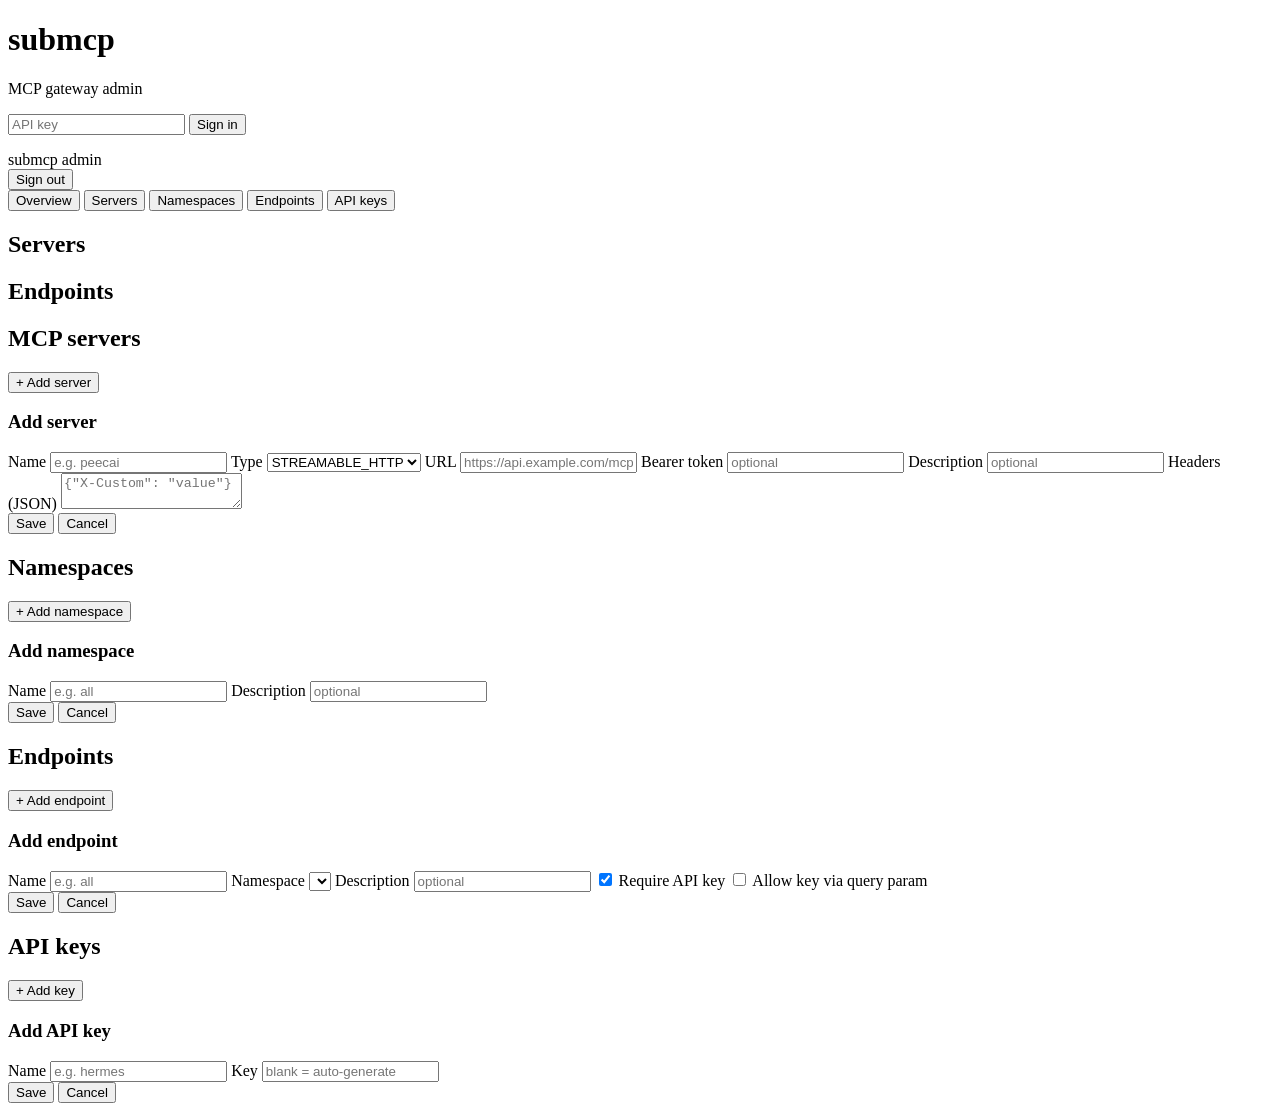
==== internal/ui/static/index.html @ dd07603c "admin UI: embedded SPA + CRUD API; cutover to submcp-prod - internal/ui: embedded admin interface (l" ====
<!DOCTYPE html>
<html lang="en">
<head>
<meta charset="utf-8">
<meta name="viewport" content="width=device-width, initial-scale=1">
<title>submcp admin</title>
<link rel="stylesheet" href="/assets/style.css">
</head>
<body>
<div id="app">
  <div id="login-view" class="hidden">
    <div class="login-card">
      <h1>submcp</h1>
      <p class="muted">MCP gateway admin</p>
      <form id="login-form">
        <input type="password" id="login-key" placeholder="API key" autocomplete="current-password" required>
        <button type="submit">Sign in</button>
        <p id="login-error" class="error hidden"></p>
      </form>
    </div>
  </div>

  <div id="main-view" class="hidden">
    <header>
      <div class="brand">submcp <span class="muted">admin</span></div>
      <div class="header-right">
        <span id="session-name" class="muted"></span>
        <button id="logout-btn" class="ghost">Sign out</button>
      </div>
    </header>

    <nav>
      <button data-tab="overview" class="tab active">Overview</button>
      <button data-tab="servers" class="tab">Servers</button>
      <button data-tab="namespaces" class="tab">Namespaces</button>
      <button data-tab="endpoints" class="tab">Endpoints</button>
      <button data-tab="keys" class="tab">API keys</button>
    </nav>

    <main>
      <section id="tab-overview" class="tab-panel">
        <div class="stat-row" id="stat-row"></div>
        <h2>Servers</h2>
        <div id="overview-servers"></div>
        <h2>Endpoints</h2>
        <div id="overview-endpoints"></div>
      </section>

      <section id="tab-servers" class="tab-panel hidden">
        <div class="toolbar">
          <h2>MCP servers</h2>
          <button id="server-new" class="primary">+ Add server</button>
        </div>
        <div id="servers-list"></div>
        <div id="server-form" class="form-card hidden">
          <h3 id="server-form-title">Add server</h3>
          <form id="server-form-fields">
            <label>Name <input name="name" required placeholder="e.g. peecai"></label>
            <label>Type
              <select name="type">
                <option value="STREAMABLE_HTTP">STREAMABLE_HTTP</option>
                <option value="SSE">SSE</option>
                <option value="STDIO">STDIO</option>
              </select>
            </label>
            <label>URL <input name="url" placeholder="https://api.example.com/mcp"></label>
            <label>Bearer token <input name="bearer_token" type="password" placeholder="optional"></label>
            <label>Description <input name="description" placeholder="optional"></label>
            <label>Headers (JSON) <textarea name="headers" rows="2" placeholder='{"X-Custom": "value"}'></textarea></label>
            <div class="form-actions">
              <button type="submit" class="primary">Save</button>
              <button type="button" id="server-form-cancel" class="ghost">Cancel</button>
            </div>
            <p id="server-form-error" class="error hidden"></p>
          </form>
        </div>
      </section>

      <section id="tab-namespaces" class="tab-panel hidden">
        <div class="toolbar">
          <h2>Namespaces</h2>
          <button id="namespace-new" class="primary">+ Add namespace</button>
        </div>
        <div id="namespaces-list"></div>
        <div id="namespace-form" class="form-card hidden">
          <h3>Add namespace</h3>
          <form id="namespace-form-fields">
            <label>Name <input name="name" required placeholder="e.g. all"></label>
            <label>Description <input name="description" placeholder="optional"></label>
            <div class="form-actions">
              <button type="submit" class="primary">Save</button>
              <button type="button" id="namespace-form-cancel" class="ghost">Cancel</button>
            </div>
            <p id="namespace-form-error" class="error hidden"></p>
          </form>
        </div>
      </section>

      <section id="tab-endpoints" class="tab-panel hidden">
        <div class="toolbar">
          <h2>Endpoints</h2>
          <button id="endpoint-new" class="primary">+ Add endpoint</button>
        </div>
        <div id="endpoints-list"></div>
        <div id="endpoint-form" class="form-card hidden">
          <h3 id="endpoint-form-title">Add endpoint</h3>
          <form id="endpoint-form-fields">
            <label>Name <input name="name" required placeholder="e.g. all"></label>
            <label>Namespace
              <select name="namespace_uuid" id="endpoint-ns-select" required></select>
            </label>
            <label>Description <input name="description" placeholder="optional"></label>
            <label class="check"><input type="checkbox" name="enable_api_key_auth" checked> Require API key</label>
            <label class="check"><input type="checkbox" name="use_query_param_auth"> Allow key via query param</label>
            <div class="form-actions">
              <button type="submit" class="primary">Save</button>
              <button type="button" id="endpoint-form-cancel" class="ghost">Cancel</button>
            </div>
            <p id="endpoint-form-error" class="error hidden"></p>
          </form>
        </div>
      </section>

      <section id="tab-keys" class="tab-panel hidden">
        <div class="toolbar">
          <h2>API keys</h2>
          <button id="key-new" class="primary">+ Add key</button>
        </div>
        <div id="keys-list"></div>
        <div id="key-form" class="form-card hidden">
          <h3>Add API key</h3>
          <form id="key-form-fields">
            <label>Name <input name="name" required placeholder="e.g. hermes"></label>
            <label>Key <input name="key" placeholder="blank = auto-generate"></label>
            <div class="form-actions">
              <button type="submit" class="primary">Save</button>
              <button type="button" id="key-form-cancel" class="ghost">Cancel</button>
            </div>
            <p id="key-form-error" class="error hidden"></p>
          </form>
        </div>
      </section>
    </main>
  </div>
</div>
<script src="/assets/app.js"></script>
</body>
</html>
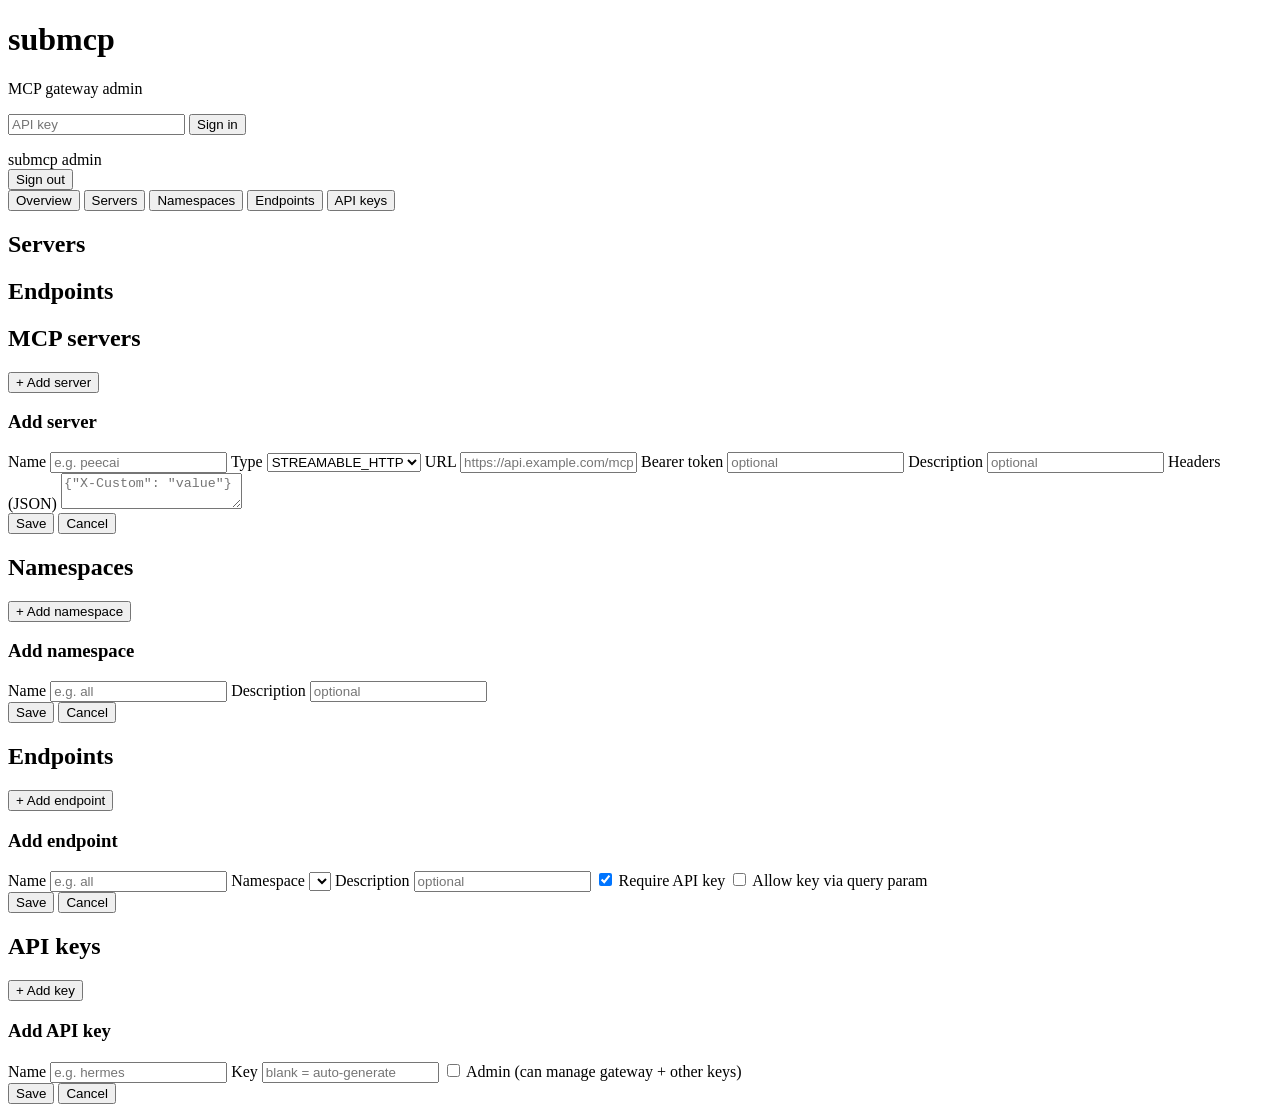
==== commit 57e28493: "security: RBAC, tenant scoping, pool lease safety, session hardening, migrations P0 fixes (Phase A o" ====
--- a/internal/ui/static/index.html
+++ b/internal/ui/static/index.html
@@ -132,6 +132,7 @@
           <form id="key-form-fields">
             <label>Name <input name="name" required placeholder="e.g. hermes"></label>
             <label>Key <input name="key" placeholder="blank = auto-generate"></label>
+            <label class="check"><input type="checkbox" name="admin"> Admin (can manage gateway + other keys)</label>
             <div class="form-actions">
               <button type="submit" class="primary">Save</button>
               <button type="button" id="key-form-cancel" class="ghost">Cancel</button>
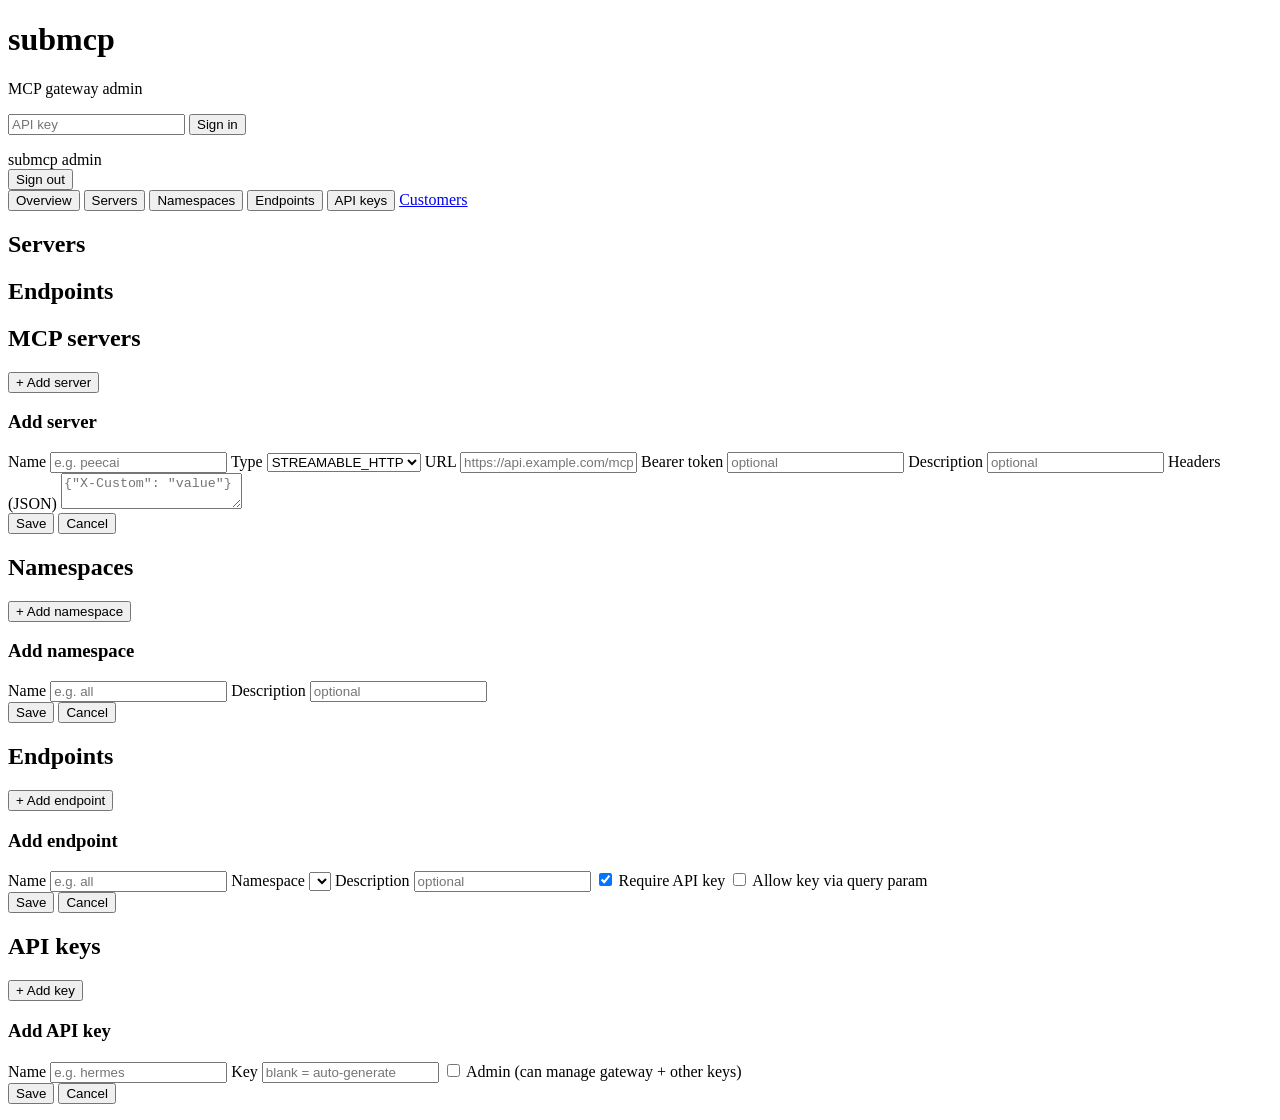
==== commit 73f253a8: "feat(admin): suspended tenants, admin audit table, tenant-host admin block (migration 0008)" ====
--- a/internal/ui/static/index.html
+++ b/internal/ui/static/index.html
@@ -35,6 +35,7 @@
       <button data-tab="namespaces" class="tab">Namespaces</button>
       <button data-tab="endpoints" class="tab">Endpoints</button>
       <button data-tab="keys" class="tab">API keys</button>
+      <a href="/admin/customers" class="tab">Customers</a>
     </nav>
 
     <main>
